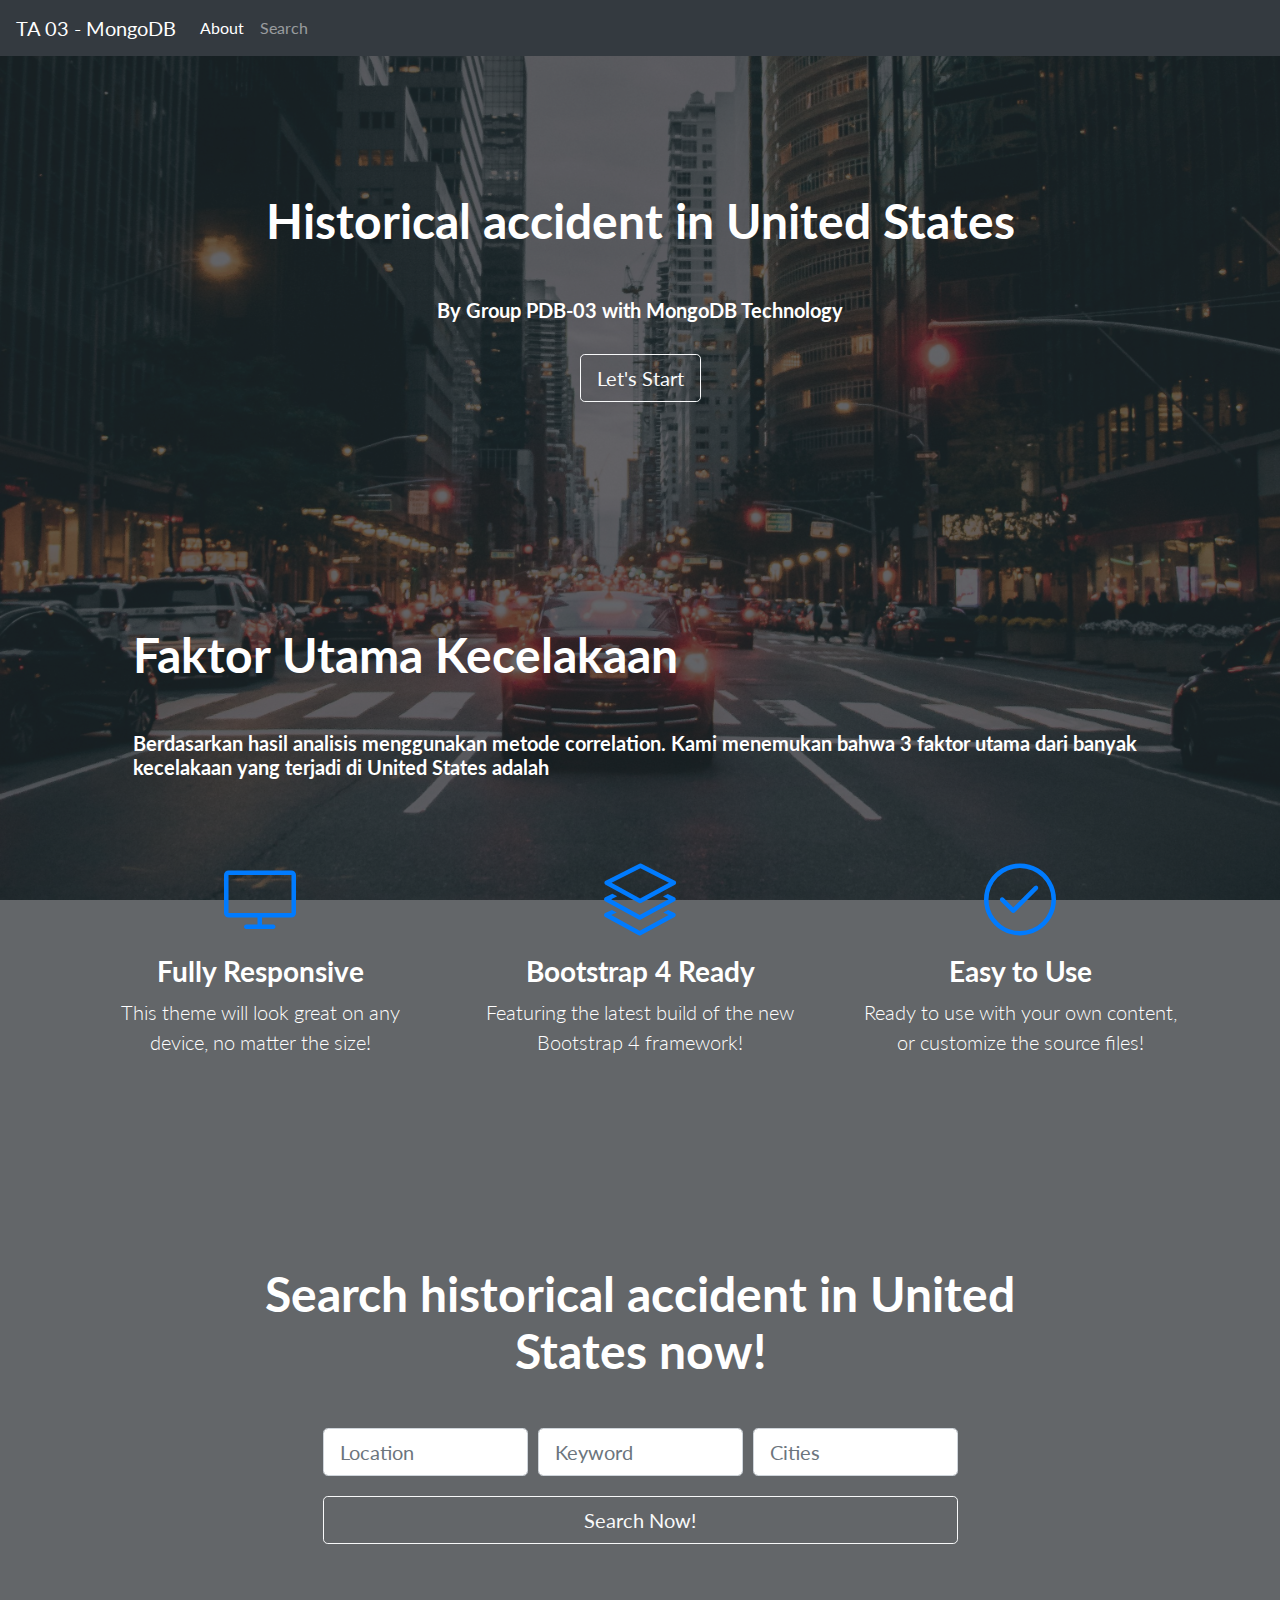
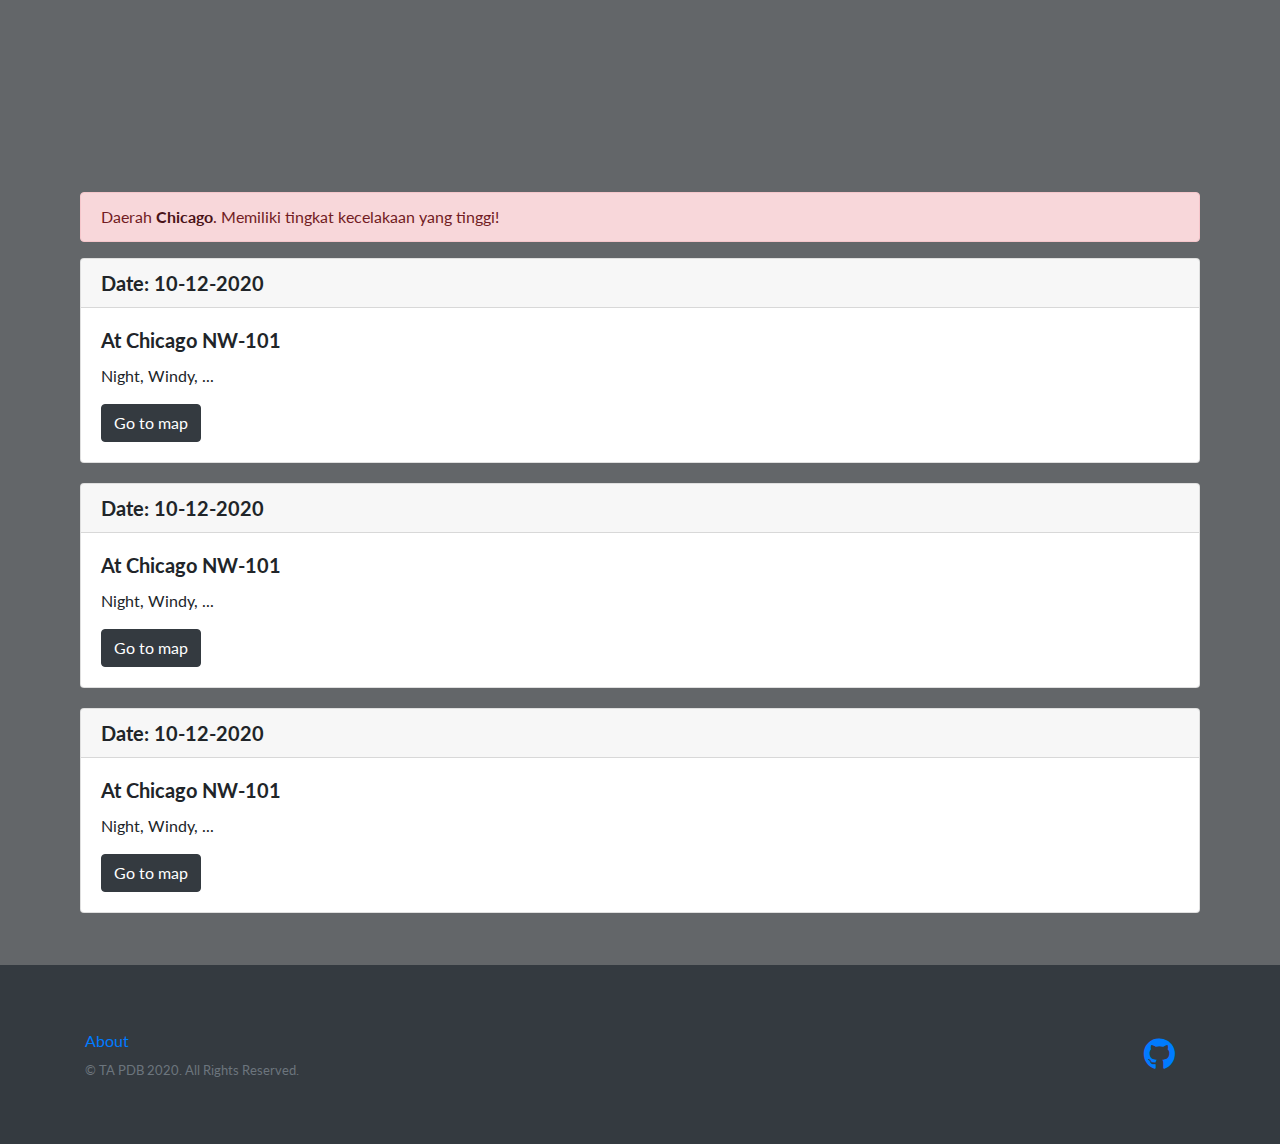
==== group3project/src/main/resources/templates/index.html @ 3ca3e3f7 "add html css for landing page" ====
<!DOCTYPE html>
<html lang="en">

<head>

  <meta charset="utf-8">
  <meta name="viewport" content="width=device-width, initial-scale=1, shrink-to-fit=no">
  <meta name="description" content="">
  <meta name="author" content="">

  <title>Landing Page</title>

  <!-- Bootstrap core CSS -->
  <link href="vendor/bootstrap/css/bootstrap.min.css" rel="stylesheet">
  <!-- <link rel="stylesheet" th:href="@{/vendor/bootstrap/css/bootstrap.min.css}"> -->

  <!-- Custom fonts for this template -->
  <link href="vendor/fontawesome-free/css/all.min.css" rel="stylesheet">
  <link href="vendor/simple-line-icons/css/simple-line-icons.css" rel="stylesheet" type="text/css">
  <link href="https://fonts.googleapis.com/css?family=Lato:300,400,700,300italic,400italic,700italic" rel="stylesheet" type="text/css">
  <!-- <link rel="stylesheet" th:href="@{/vendor/fontawesome-free/css/all.min.css}" type="text/css"> -->
  <!-- <link rel="stylesheet" th:href="@{/vendor/simple-line-icons/css/simple-line-icons.css}" type="text/css"> -->

  <!-- Custom styles for this template -->
  <link href="css/landing-page.min.css" rel="stylesheet">
  <!-- <link rel="stylesheet" th:href="@{/css/landing-page.min.css}" -->

  <style>
    .card-list {
      padding-right:5rem; 
      padding-left:5rem;
      padding-top:2rem;
      padding-bottom:1rem;
    }

    header .feature-icon{
      padding-top: 0rem;
      padding-bottom: 0rem;
    }
  </style>

</head>

<body>
  <!-- Navigation -->
  <nav class="navbar navbar-dark bg-dark fixed-top navbar-expand-lg">
    <a class="navbar-brand" href="#">TA 03 - MongoDB</a>
    <button class="navbar-toggler" type="button" data-toggle="collapse" data-target="#navbarNavAltMarkup" aria-controls="navbarNavAltMarkup" aria-expanded="false" aria-label="Toggle navigation">
      <span class="navbar-toggler-icon"></span>
    </button>
    <div class="collapse navbar-collapse" id="navbarNavAltMarkup">
      <div class="navbar-nav">
        <a class="nav-item nav-link active" href="#about">About<span class="sr-only">(current)</span></a>
        <a class="nav-item nav-link" href="#search">Search</a>
      </div>
    </div>
  </nav>

  <!-- Title -->
  <header class="masthead text-white text-center">
    <div class="overlay"></div>
    <div class="container">
      <div class="row">
        <div class="col-xl-9 mx-auto">
          <h1 class="mb-5">Historical accident in United States</h1>
          <h5>By Group PDB-03 with MongoDB Technology</h5>
          <br>
          <a type="button" href="#about" class="btn btn-outline-light btn-lg">Let's Start</a>
        </div>
      </div>
    </div>
  </header>

  <!-- About -->
  <header class="masthead text-white" style="padding-top: 2rem; padding-bottom: 0rem;" id="about">
    <div class="overlay"></div>
    <div class="container">
      <div class="row">
        <div class="col-xl-11 mx-auto">
          <h1 class="mb-5">Faktor Utama Kecelakaan</h1>
          <h5>Berdasarkan hasil analisis menggunakan metode correlation. Kami menemukan bahwa 3 faktor utama dari banyak kecelakaan yang terjadi di United States adalah</h5>
          <br>
        </div>
      </div>
    </div>
  </header>

  <header class="features-icons masthead text-white text-center" style="padding-top: 2rem; padding-bottom: 0rem;">
    <div class="overlay"></div>
    <div class="container">
      <div class="row">
        <div class="col-lg-4">
          <div class="features-icons-item mx-auto mb-5 mb-lg-0 mb-lg-3">
            <div class="features-icons-icon d-flex">
              <i class="icon-screen-desktop m-auto text-primary"></i>
            </div>
            <h3>Fully Responsive</h3>
            <p class="lead mb-0">This theme will look great on any device, no matter the size!</p>
          </div>
        </div>
        <div class="col-lg-4">
          <div class="features-icons-item mx-auto mb-5 mb-lg-0 mb-lg-3">
            <div class="features-icons-icon d-flex">
              <i class="icon-layers m-auto text-primary"></i>
            </div>
            <h3>Bootstrap 4 Ready</h3>
            <p class="lead mb-0">Featuring the latest build of the new Bootstrap 4 framework!</p>
          </div>
        </div>
        <div class="col-lg-4">
          <div class="features-icons-item mx-auto mb-0 mb-lg-3">
            <div class="features-icons-icon d-flex">
              <i class="icon-check m-auto text-primary"></i>
            </div>
            <h3>Easy to Use</h3>
            <p class="lead mb-0">Ready to use with your own content, or customize the source files!</p>
          </div>
        </div>
      </div>
    </div>
  </header>



  <!-- Search Field -->
  <header class="masthead text-white text-center" id="search">
    <div class="overlay"></div>
    <div class="container">
      <div class="row">
        <div class="col-xl-9 mx-auto">
          <h1 class="mb-5">Search historical accident in United States now!</h1>
        </div>
        <div class="col-md-10 col-lg-8 col-xl-7 mx-auto">
          <form>
            <div class="form-row">
              <!-- <div class="col-12 col-md-9 mb-2 mb-md-0">
                <input type="email" class="form-control form-control-lg" placeholder="Enter your email...">
              </div> -->
              <div class="col-4">
                <input type="text" class="form-control form-control-lg" placeholder="Location">
              </div>
              <div class="col-4">
                <input type="text" class="form-control form-control-lg" placeholder="Keyword">
              </div>
              <div class="col-4">
                <input type="text" class="form-control form-control-lg" placeholder="Cities">
              </div>
              <div class="col-12" style="margin-top: 20px;">
                <a href="#history-list" type="submit" class="btn btn-block btn-lg btn-outline-light">Search Now!</a>
              </div>
            </div>
          </form>
        </div>
      </div>
    </div>
  </header>

  <!-- List By Search -->
  <header id="history-list" class="masthead features-icons card-list"
    style="padding-top: 0rem; padding-bottom: 2rem;">
    <div class="desc container text-white">
      <h5>List History for Location: NW-101, Keyword: Windy, Cities: Chicago</h5>
    </div>
    <div class="overlay"></div>
    <br>
    <div class="alert alert-danger" role="alert">
      Daerah <a href="#" class="alert-link">Chicago</a>. Memiliki tingkat kecelakaan yang tinggi!
    </div>
    <div class="card" style="margin-bottom:20px">
      <h5 class="card-header">Date: 10-12-2020</h5>
      <div class="card-body">
        <h5 class="card-title">At Chicago NW-101</h5>
        <p class="card-text">Night, Windy, ...</p>
        <a href="#" class="btn btn-dark">Go to map</a>
      </div>
    </div>
    <div class="card" style="margin-bottom:20px">
      <h5 class="card-header">Date: 10-12-2020</h5>
      <div class="card-body">
        <h5 class="card-title">At Chicago NW-101</h5>
        <p class="card-text">Night, Windy, ...</p>
        <a href="#" class="btn btn-dark">Go to map</a>
      </div>
    </div>
    <div class="card" style="margin-bottom:20px">
      <h5 class="card-header">Date: 10-12-2020</h5>
      <div class="card-body">
        <h5 class="card-title">At Chicago NW-101</h5>
        <p class="card-text">Night, Windy, ...</p>
        <a href="#" class="btn btn-dark">Go to map</a>
      </div>
    </div>
  </header>

  <!-- Footer -->
  <footer class="footer text-white bg-dark">
    <div class="container">
      <div class="row">
        <div class="col-lg-6 h-100 text-center text-lg-left my-auto">
          <ul class="list-inline mb-2">
            <li class="list-inline-item">
              <a href="#">About</a>
            </li>
          </ul>
          <p class="text-muted small mb-4 mb-lg-0">&copy; TA PDB 2020. All Rights Reserved.</p>
        </div>
        <div class="col-lg-6 h-100 text-center text-lg-right my-auto">
          <ul class="list-inline mb-0">
            <li class="list-inline-item mr-3">
              <a href="#">
                <i class="fab fa-github fa-2x fa-fw"></i>
              </a>
            </li>
          </ul>
        </div>
      </div>
    </div>
  </footer>

  <!-- Bootstrap core JavaScript -->
  <script src="vendor/jquery/jquery.min.js"></script>
  <script src="vendor/bootstrap/js/bootstrap.bundle.min.js"></script>
  <!-- <script src="@{/vendor/jquery/jquery.min.js}"></script> -->
  <!-- <script src="@{/vendor/bootstrap/js/bootstrap.bundle.min.js}"></script> -->
  

</body>

</html>
---- group3project/src/main/resources/templates/vendor/simple-line-icons/css/simple-line-icons.css ----
/*
* Font Face
*/
@font-face {
  font-family: 'simple-line-icons';
  src: url('../fonts/Simple-Line-Icons.eot?v=2.4.0');
  src: url('../fonts/Simple-Line-Icons.eot?v=2.4.0#iefix') format('embedded-opentype'), url('../fonts/Simple-Line-Icons.woff2?v=2.4.0') format('woff2'), url('../fonts/Simple-Line-Icons.ttf?v=2.4.0') format('truetype'), url('../fonts/Simple-Line-Icons.woff?v=2.4.0') format('woff'), url('../fonts/Simple-Line-Icons.svg?v=2.4.0#simple-line-icons') format('svg');
  font-weight: normal;
  font-style: normal;
}
/*
 Use the following code if you want to have a class per icon.
 Instead of a list of all class selectors, you can use the generic [class*="icon-"] selector,
 but it's slower.
*/
.icon-user,
.icon-people,
.icon-user-female,
.icon-user-follow,
.icon-user-following,
.icon-user-unfollow,
.icon-login,
.icon-logout,
.icon-emotsmile,
.icon-phone,
.icon-call-end,
.icon-call-in,
.icon-call-out,
.icon-map,
.icon-location-pin,
.icon-direction,
.icon-directions,
.icon-compass,
.icon-layers,
.icon-menu,
.icon-list,
.icon-options-vertical,
.icon-options,
.icon-arrow-down,
.icon-arrow-left,
.icon-arrow-right,
.icon-arrow-up,
.icon-arrow-up-circle,
.icon-arrow-left-circle,
.icon-arrow-right-circle,
.icon-arrow-down-circle,
.icon-check,
.icon-clock,
.icon-plus,
.icon-minus,
.icon-close,
.icon-event,
.icon-exclamation,
.icon-organization,
.icon-trophy,
.icon-screen-smartphone,
.icon-screen-desktop,
.icon-plane,
.icon-notebook,
.icon-mustache,
.icon-mouse,
.icon-magnet,
.icon-energy,
.icon-disc,
.icon-cursor,
.icon-cursor-move,
.icon-crop,
.icon-chemistry,
.icon-speedometer,
.icon-shield,
.icon-screen-tablet,
.icon-magic-wand,
.icon-hourglass,
.icon-graduation,
.icon-ghost,
.icon-game-controller,
.icon-fire,
.icon-eyeglass,
.icon-envelope-open,
.icon-envelope-letter,
.icon-bell,
.icon-badge,
.icon-anchor,
.icon-wallet,
.icon-vector,
.icon-speech,
.icon-puzzle,
.icon-printer,
.icon-present,
.icon-playlist,
.icon-pin,
.icon-picture,
.icon-handbag,
.icon-globe-alt,
.icon-globe,
.icon-folder-alt,
.icon-folder,
.icon-film,
.icon-feed,
.icon-drop,
.icon-drawer,
.icon-docs,
.icon-doc,
.icon-diamond,
.icon-cup,
.icon-calculator,
.icon-bubbles,
.icon-briefcase,
.icon-book-open,
.icon-basket-loaded,
.icon-basket,
.icon-bag,
.icon-action-undo,
.icon-action-redo,
.icon-wrench,
.icon-umbrella,
.icon-trash,
.icon-tag,
.icon-support,
.icon-frame,
.icon-size-fullscreen,
.icon-size-actual,
.icon-shuffle,
.icon-share-alt,
.icon-share,
.icon-rocket,
.icon-question,
.icon-pie-chart,
.icon-pencil,
.icon-note,
.icon-loop,
.icon-home,
.icon-grid,
.icon-graph,
.icon-microphone,
.icon-music-tone-alt,
.icon-music-tone,
.icon-earphones-alt,
.icon-earphones,
.icon-equalizer,
.icon-like,
.icon-dislike,
.icon-control-start,
.icon-control-rewind,
.icon-control-play,
.icon-control-pause,
.icon-control-forward,
.icon-control-end,
.icon-volume-1,
.icon-volume-2,
.icon-volume-off,
.icon-calendar,
.icon-bulb,
.icon-chart,
.icon-ban,
.icon-bubble,
.icon-camrecorder,
.icon-camera,
.icon-cloud-download,
.icon-cloud-upload,
.icon-envelope,
.icon-eye,
.icon-flag,
.icon-heart,
.icon-info,
.icon-key,
.icon-link,
.icon-lock,
.icon-lock-open,
.icon-magnifier,
.icon-magnifier-add,
.icon-magnifier-remove,
.icon-paper-clip,
.icon-paper-plane,
.icon-power,
.icon-refresh,
.icon-reload,
.icon-settings,
.icon-star,
.icon-symbol-female,
.icon-symbol-male,
.icon-target,
.icon-credit-card,
.icon-paypal,
.icon-social-tumblr,
.icon-social-twitter,
.icon-social-facebook,
.icon-social-instagram,
.icon-social-linkedin,
.icon-social-pinterest,
.icon-social-github,
.icon-social-google,
.icon-social-reddit,
.icon-social-skype,
.icon-social-dribbble,
.icon-social-behance,
.icon-social-foursqare,
.icon-social-soundcloud,
.icon-social-spotify,
.icon-social-stumbleupon,
.icon-social-youtube,
.icon-social-dropbox,
.icon-social-vkontakte,
.icon-social-steam {
  font-family: 'simple-line-icons';
  speak: none;
  font-style: normal;
  font-weight: normal;
  font-variant: normal;
  text-transform: none;
  line-height: 1;
  /* Better Font Rendering =========== */
  -webkit-font-smoothing: antialiased;
  -moz-osx-font-smoothing: grayscale;
}
.icon-user:before {
  content: "\e005";
}
.icon-people:before {
  content: "\e001";
}
.icon-user-female:before {
  content: "\e000";
}
.icon-user-follow:before {
  content: "\e002";
}
.icon-user-following:before {
  content: "\e003";
}
.icon-user-unfollow:before {
  content: "\e004";
}
.icon-login:before {
  content: "\e066";
}
.icon-logout:before {
  content: "\e065";
}
.icon-emotsmile:before {
  content: "\e021";
}
.icon-phone:before {
  content: "\e600";
}
.icon-call-end:before {
  content: "\e048";
}
.icon-call-in:before {
  content: "\e047";
}
.icon-call-out:before {
  content: "\e046";
}
.icon-map:before {
  content: "\e033";
}
.icon-location-pin:before {
  content: "\e096";
}
.icon-direction:before {
  content: "\e042";
}
.icon-directions:before {
  content: "\e041";
}
.icon-compass:before {
  content: "\e045";
}
.icon-layers:before {
  content: "\e034";
}
.icon-menu:before {
  content: "\e601";
}
.icon-list:before {
  content: "\e067";
}
.icon-options-vertical:before {
  content: "\e602";
}
.icon-options:before {
  content: "\e603";
}
.icon-arrow-down:before {
  content: "\e604";
}
.icon-arrow-left:before {
  content: "\e605";
}
.icon-arrow-right:before {
  content: "\e606";
}
.icon-arrow-up:before {
  content: "\e607";
}
.icon-arrow-up-circle:before {
  content: "\e078";
}
.icon-arrow-left-circle:before {
  content: "\e07a";
}
.icon-arrow-right-circle:before {
  content: "\e079";
}
.icon-arrow-down-circle:before {
  content: "\e07b";
}
.icon-check:before {
  content: "\e080";
}
.icon-clock:before {
  content: "\e081";
}
.icon-plus:before {
  content: "\e095";
}
.icon-minus:before {
  content: "\e615";
}
.icon-close:before {
  content: "\e082";
}
.icon-event:before {
  content: "\e619";
}
.icon-exclamation:before {
  content: "\e617";
}
.icon-organization:before {
  content: "\e616";
}
.icon-trophy:before {
  content: "\e006";
}
.icon-screen-smartphone:before {
  content: "\e010";
}
.icon-screen-desktop:before {
  content: "\e011";
}
.icon-plane:before {
  content: "\e012";
}
.icon-notebook:before {
  content: "\e013";
}
.icon-mustache:before {
  content: "\e014";
}
.icon-mouse:before {
  content: "\e015";
}
.icon-magnet:before {
  content: "\e016";
}
.icon-energy:before {
  content: "\e020";
}
.icon-disc:before {
  content: "\e022";
}
.icon-cursor:before {
  content: "\e06e";
}
.icon-cursor-move:before {
  content: "\e023";
}
.icon-crop:before {
  content: "\e024";
}
.icon-chemistry:before {
  content: "\e026";
}
.icon-speedometer:before {
  content: "\e007";
}
.icon-shield:before {
  content: "\e00e";
}
.icon-screen-tablet:before {
  content: "\e00f";
}
.icon-magic-wand:before {
  content: "\e017";
}
.icon-hourglass:before {
  content: "\e018";
}
.icon-graduation:before {
  content: "\e019";
}
.icon-ghost:before {
  content: "\e01a";
}
.icon-game-controller:before {
  content: "\e01b";
}
.icon-fire:before {
  content: "\e01c";
}
.icon-eyeglass:before {
  content: "\e01d";
}
.icon-envelope-open:before {
  content: "\e01e";
}
.icon-envelope-letter:before {
  content: "\e01f";
}
.icon-bell:before {
  content: "\e027";
}
.icon-badge:before {
  content: "\e028";
}
.icon-anchor:before {
  content: "\e029";
}
.icon-wallet:before {
  content: "\e02a";
}
.icon-vector:before {
  content: "\e02b";
}
.icon-speech:before {
  content: "\e02c";
}
.icon-puzzle:before {
  content: "\e02d";
}
.icon-printer:before {
  content: "\e02e";
}
.icon-present:before {
  content: "\e02f";
}
.icon-playlist:before {
  content: "\e030";
}
.icon-pin:before {
  content: "\e031";
}
.icon-picture:before {
  content: "\e032";
}
.icon-handbag:before {
  content: "\e035";
}
.icon-globe-alt:before {
  content: "\e036";
}
.icon-globe:before {
  content: "\e037";
}
.icon-folder-alt:before {
  content: "\e039";
}
.icon-folder:before {
  content: "\e089";
}
.icon-film:before {
  content: "\e03a";
}
.icon-feed:before {
  content: "\e03b";
}
.icon-drop:before {
  content: "\e03e";
}
.icon-drawer:before {
  content: "\e03f";
}
.icon-docs:before {
  content: "\e040";
}
.icon-doc:before {
  content: "\e085";
}
.icon-diamond:before {
  content: "\e043";
}
.icon-cup:before {
  content: "\e044";
}
.icon-calculator:before {
  content: "\e049";
}
.icon-bubbles:before {
  content: "\e04a";
}
.icon-briefcase:before {
  content: "\e04b";
}
.icon-book-open:before {
  content: "\e04c";
}
.icon-basket-loaded:before {
  content: "\e04d";
}
.icon-basket:before {
  content: "\e04e";
}
.icon-bag:before {
  content: "\e04f";
}
.icon-action-undo:before {
  content: "\e050";
}
.icon-action-redo:before {
  content: "\e051";
}
.icon-wrench:before {
  content: "\e052";
}
.icon-umbrella:before {
  content: "\e053";
}
.icon-trash:before {
  content: "\e054";
}
.icon-tag:before {
  content: "\e055";
}
.icon-support:before {
  content: "\e056";
}
.icon-frame:before {
  content: "\e038";
}
.icon-size-fullscreen:before {
  content: "\e057";
}
.icon-size-actual:before {
  content: "\e058";
}
.icon-shuffle:before {
  content: "\e059";
}
.icon-share-alt:before {
  content: "\e05a";
}
.icon-share:before {
  content: "\e05b";
}
.icon-rocket:before {
  content: "\e05c";
}
.icon-question:before {
  content: "\e05d";
}
.icon-pie-chart:before {
  content: "\e05e";
}
.icon-pencil:before {
  content: "\e05f";
}
.icon-note:before {
  content: "\e060";
}
.icon-loop:before {
  content: "\e064";
}
.icon-home:before {
  content: "\e069";
}
.icon-grid:before {
  content: "\e06a";
}
.icon-graph:before {
  content: "\e06b";
}
.icon-microphone:before {
  content: "\e063";
}
.icon-music-tone-alt:before {
  content: "\e061";
}
.icon-music-tone:before {
  content: "\e062";
}
.icon-earphones-alt:before {
  content: "\e03c";
}
.icon-earphones:before {
  content: "\e03d";
}
.icon-equalizer:before {
  content: "\e06c";
}
.icon-like:before {
  content: "\e068";
}
.icon-dislike:before {
  content: "\e06d";
}
.icon-control-start:before {
  content: "\e06f";
}
.icon-control-rewind:before {
  content: "\e070";
}
.icon-control-play:before {
  content: "\e071";
}
.icon-control-pause:before {
  content: "\e072";
}
.icon-control-forward:before {
  content: "\e073";
}
.icon-control-end:before {
  content: "\e074";
}
.icon-volume-1:before {
  content: "\e09f";
}
.icon-volume-2:before {
  content: "\e0a0";
}
.icon-volume-off:before {
  content: "\e0a1";
}
.icon-calendar:before {
  content: "\e075";
}
.icon-bulb:before {
  content: "\e076";
}
.icon-chart:before {
  content: "\e077";
}
.icon-ban:before {
  content: "\e07c";
}
.icon-bubble:before {
  content: "\e07d";
}
.icon-camrecorder:before {
  content: "\e07e";
}
.icon-camera:before {
  content: "\e07f";
}
.icon-cloud-download:before {
  content: "\e083";
}
.icon-cloud-upload:before {
  content: "\e084";
}
.icon-envelope:before {
  content: "\e086";
}
.icon-eye:before {
  content: "\e087";
}
.icon-flag:before {
  content: "\e088";
}
.icon-heart:before {
  content: "\e08a";
}
.icon-info:before {
  content: "\e08b";
}
.icon-key:before {
  content: "\e08c";
}
.icon-link:before {
  content: "\e08d";
}
.icon-lock:before {
  content: "\e08e";
}
.icon-lock-open:before {
  content: "\e08f";
}
.icon-magnifier:before {
  content: "\e090";
}
.icon-magnifier-add:before {
  content: "\e091";
}
.icon-magnifier-remove:before {
  content: "\e092";
}
.icon-paper-clip:before {
  content: "\e093";
}
.icon-paper-plane:before {
  content: "\e094";
}
.icon-power:before {
  content: "\e097";
}
.icon-refresh:before {
  content: "\e098";
}
.icon-reload:before {
  content: "\e099";
}
.icon-settings:before {
  content: "\e09a";
}
.icon-star:before {
  content: "\e09b";
}
.icon-symbol-female:before {
  content: "\e09c";
}
.icon-symbol-male:before {
  content: "\e09d";
}
.icon-target:before {
  content: "\e09e";
}
.icon-credit-card:before {
  content: "\e025";
}
.icon-paypal:before {
  content: "\e608";
}
.icon-social-tumblr:before {
  content: "\e00a";
}
.icon-social-twitter:before {
  content: "\e009";
}
.icon-social-facebook:before {
  content: "\e00b";
}
.icon-social-instagram:before {
  content: "\e609";
}
.icon-social-linkedin:before {
  content: "\e60a";
}
.icon-social-pinterest:before {
  content: "\e60b";
}
.icon-social-github:before {
  content: "\e60c";
}
.icon-social-google:before {
  content: "\e60d";
}
.icon-social-reddit:before {
  content: "\e60e";
}
.icon-social-skype:before {
  content: "\e60f";
}
.icon-social-dribbble:before {
  content: "\e00d";
}
.icon-social-behance:before {
  content: "\e610";
}
.icon-social-foursqare:before {
  content: "\e611";
}
.icon-social-soundcloud:before {
  content: "\e612";
}
.icon-social-spotify:before {
  content: "\e613";
}
.icon-social-stumbleupon:before {
  content: "\e614";
}
.icon-social-youtube:before {
  content: "\e008";
}
.icon-social-dropbox:before {
  content: "\e00c";
}
.icon-social-vkontakte:before {
  content: "\e618";
}
.icon-social-steam:before {
  content: "\e620";
}
---- group3project/src/main/resources/templates/css/landing-page.min.css ----
/*!
 * Start Bootstrap - Landing Page v5.0.9 (https://startbootstrap.com/theme/landing-page)
 * Copyright 2013-2020 Start Bootstrap
 * Licensed under MIT (https://github.com/StartBootstrap/startbootstrap-landing-page/blob/master/LICENSE)
 */html {scroll-behavior: smooth;}body{font-family:Lato,'Helvetica Neue',Helvetica,Arial,sans-serif}h1,h2,h3,h4,h5,h6{font-family:Lato,'Helvetica Neue',Helvetica,Arial,sans-serif;font-weight:700}header.masthead{position:relative;background-color:#343a40;background:url(../img/bg-masthead1.jpg) no-repeat center center;background-size:cover; background-attachment: fixed;padding-top:8rem;padding-bottom:8rem}header.masthead .overlay{position:absolute;background-color:#212529;height:100%;width:100%;top:0;left:0;opacity:.7}header.masthead h1{font-size:2rem}@media (min-width:768px){header.masthead{padding-top:12rem;padding-bottom:12rem}header.masthead h1{font-size:3rem}}.showcase .showcase-text{padding:3rem}.showcase .showcase-img{min-height:30rem;background-size:cover}@media (min-width:768px){.showcase .showcase-text{padding:7rem}}.features-icons{padding-top:7rem;padding-bottom:7rem}.features-icons .features-icons-item{max-width:20rem}.features-icons .features-icons-item .features-icons-icon{height:7rem}.features-icons .features-icons-item .features-icons-icon i{font-size:4.5rem}.features-icons .features-icons-item:hover .features-icons-icon i{font-size:5rem}.testimonials{padding-top:7rem;padding-bottom:7rem}.testimonials .testimonial-item{max-width:18rem}.testimonials .testimonial-item img{max-width:12rem;box-shadow:0 5px 5px 0 #adb5bd}.call-to-action{position:relative;background-color:#343a40;background:url(../img/bg-masthead.jpg) no-repeat center center;background-size:cover;padding-top:7rem;padding-bottom:7rem}.call-to-action .overlay{position:absolute;background-color:#212529;height:100%;width:100%;top:0;left:0;opacity:.3}footer.footer{padding-top:4rem;padding-bottom:4rem}
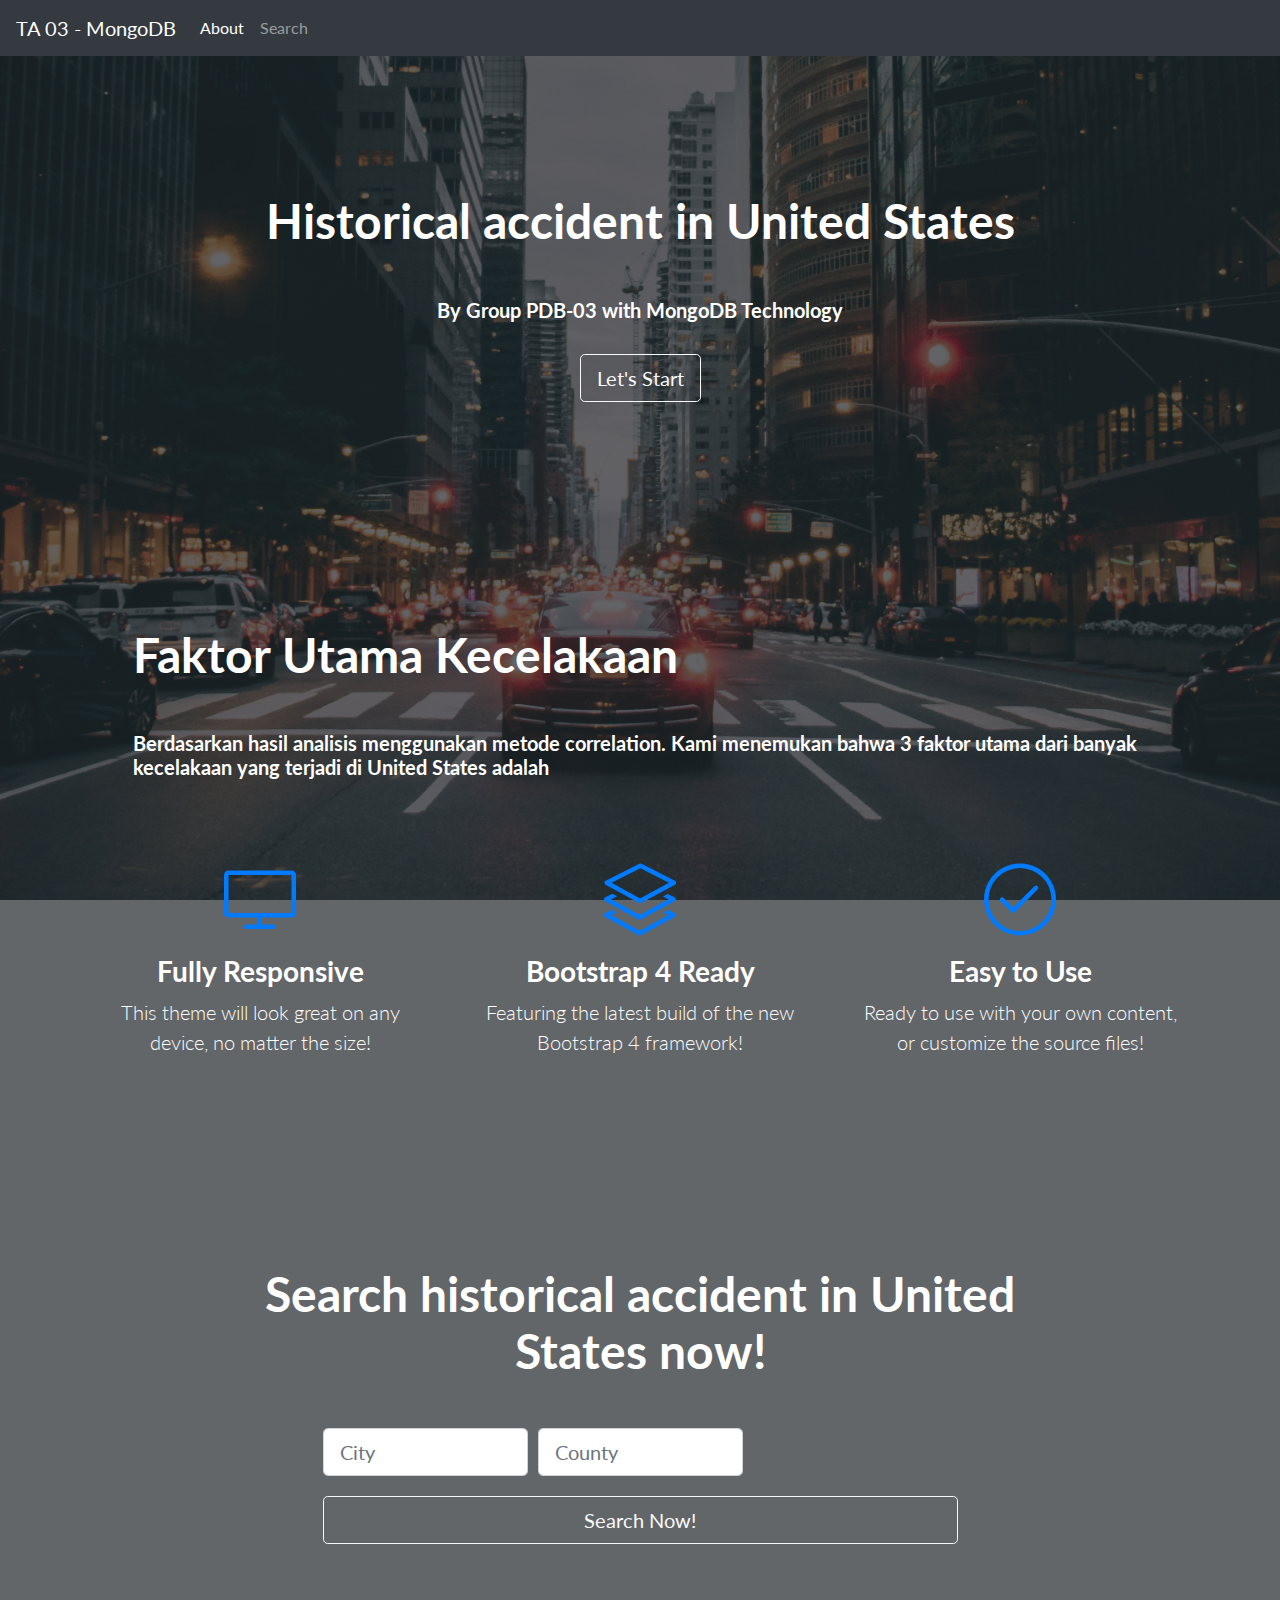
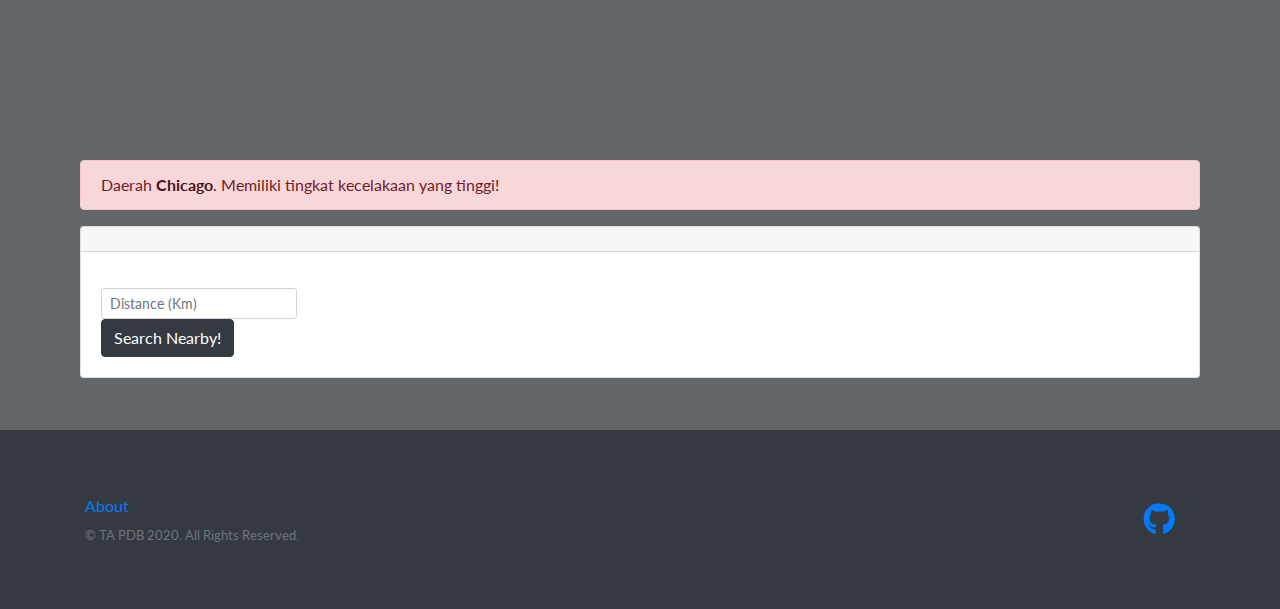
==== commit ba9ee1ab: "fungsionalitas udah bisa" ====
--- a/group3project/src/main/resources/templates/index.html
+++ b/group3project/src/main/resources/templates/index.html
@@ -1,5 +1,5 @@
 <!DOCTYPE html>
-<html lang="en">
+<html lang="en" xmlns:th="http://thymeleaf.org">
 
 <head>
 
@@ -131,22 +131,19 @@
           <h1 class="mb-5">Search historical accident in United States now!</h1>
         </div>
         <div class="col-md-10 col-lg-8 col-xl-7 mx-auto">
-          <form>
+          <form th:action="@{/us-accidents}" method="GET">
             <div class="form-row">
-              <!-- <div class="col-12 col-md-9 mb-2 mb-md-0">
-                <input type="email" class="form-control form-control-lg" placeholder="Enter your email...">
-              </div> -->
               <div class="col-4">
-                <input type="text" class="form-control form-control-lg" placeholder="Location">
+                <input type="text" name="city" class="form-control form-control-lg" placeholder="City">
               </div>
               <div class="col-4">
-                <input type="text" class="form-control form-control-lg" placeholder="Keyword">
-              </div>
-              <div class="col-4">
-                <input type="text" class="form-control form-control-lg" placeholder="Cities">
-              </div>
+                <input type="text" name="county" class="form-control form-control-lg" placeholder="County">
+              </div>
+<!--              <div class="col-4">-->
+<!--                <input type="text" name="street" class="form-control form-control-lg" placeholder="Street">-->
+<!--              </div>-->
               <div class="col-12" style="margin-top: 20px;">
-                <a href="#history-list" type="submit" class="btn btn-block btn-lg btn-outline-light">Search Now!</a>
+                <button type="submit"  class="btn btn-block btn-lg btn-outline-light">Search Now!</button>
               </div>
             </div>
           </form>
@@ -158,38 +155,64 @@
   <!-- List By Search -->
   <header id="history-list" class="masthead features-icons card-list"
     style="padding-top: 0rem; padding-bottom: 2rem;">
-    <div class="desc container text-white">
-      <h5>List History for Location: NW-101, Keyword: Windy, Cities: Chicago</h5>
-    </div>
+<!--    <div class="desc container text-white">-->
+<!--      <h5>List History for Location: NW-101, Keyword: Windy, Cities: Chicago</h5>-->
+<!--    </div>-->
     <div class="overlay"></div>
     <br>
     <div class="alert alert-danger" role="alert">
       Daerah <a href="#" class="alert-link">Chicago</a>. Memiliki tingkat kecelakaan yang tinggi!
     </div>
-    <div class="card" style="margin-bottom:20px">
-      <h5 class="card-header">Date: 10-12-2020</h5>
+
+    <div th:each="accident, indexStat : ${accidentsList}" class="card" style="margin-bottom:20px">
+      <h5 class="card-header" th:text="${accident.severity}"></h5>
       <div class="card-body">
-        <h5 class="card-title">At Chicago NW-101</h5>
-        <p class="card-text">Night, Windy, ...</p>
-        <a href="#" class="btn btn-dark">Go to map</a>
-      </div>
-    </div>
-    <div class="card" style="margin-bottom:20px">
-      <h5 class="card-header">Date: 10-12-2020</h5>
-      <div class="card-body">
-        <h5 class="card-title">At Chicago NW-101</h5>
-        <p class="card-text">Night, Windy, ...</p>
-        <a href="#" class="btn btn-dark">Go to map</a>
-      </div>
-    </div>
-    <div class="card" style="margin-bottom:20px">
-      <h5 class="card-header">Date: 10-12-2020</h5>
-      <div class="card-body">
-        <h5 class="card-title">At Chicago NW-101</h5>
-        <p class="card-text">Night, Windy, ...</p>
-        <a href="#" class="btn btn-dark">Go to map</a>
-      </div>
-    </div>
+        <h5 class="card-title" th:text="${accident.id}"></h5>
+        <h5 class="card-text" th:text="${accident.city}"></h5>
+        <p class="card-text" th:text="${accident.county}"></p>
+        <p class="card-text" th:text="${accident.state}"></p>
+        <div class="row">
+          <div>
+            <form th:action="@{/us-accidents/geo-loc}" method="GET">
+              <input type="hidden" name="long" th:value="${accident.location.coordinates.start_lng}">
+              <input type="hidden" name="lat" th:value="${accident.location.coordinates.start_lat}">
+              <div class="col">
+                <input type="text" name="dist" class="form-control form-control-sm" placeholder="Distance (Km)">
+              </div>
+              <div class="col">
+                <button type="submit" class="btn btn-dark">Search Nearby!</button>
+              </div>
+            </form>
+          </div>
+        </div>
+
+      </div>
+    </div>
+
+<!--    <div class="card" style="margin-bottom:20px">-->
+<!--      <h5 class="card-header">Date: 10-12-2020</h5>-->
+<!--      <div class="card-body">-->
+<!--        <h5 class="card-title">At Chicago NW-101</h5>-->
+<!--        <p class="card-text">Night, Windy, ...</p>-->
+<!--        <a href="#" class="btn btn-dark">Go to map</a>-->
+<!--      </div>-->
+<!--    </div>-->
+<!--    <div class="card" style="margin-bottom:20px">-->
+<!--      <h5 class="card-header">Date: 10-12-2020</h5>-->
+<!--      <div class="card-body">-->
+<!--        <h5 class="card-title">At Chicago NW-101</h5>-->
+<!--        <p class="card-text">Night, Windy, ...</p>-->
+<!--        <a href="#" class="btn btn-dark">Go to map</a>-->
+<!--      </div>-->
+<!--    </div>-->
+<!--    <div class="card" style="margin-bottom:20px">-->
+<!--      <h5 class="card-header">Date: 10-12-2020</h5>-->
+<!--      <div class="card-body">-->
+<!--        <h5 class="card-title">At Chicago NW-101</h5>-->
+<!--        <p class="card-text">Night, Windy, ...</p>-->
+<!--        <a href="#" class="btn btn-dark">Go to map</a>-->
+<!--      </div>-->
+<!--    </div>-->
   </header>
 
   <!-- Footer -->
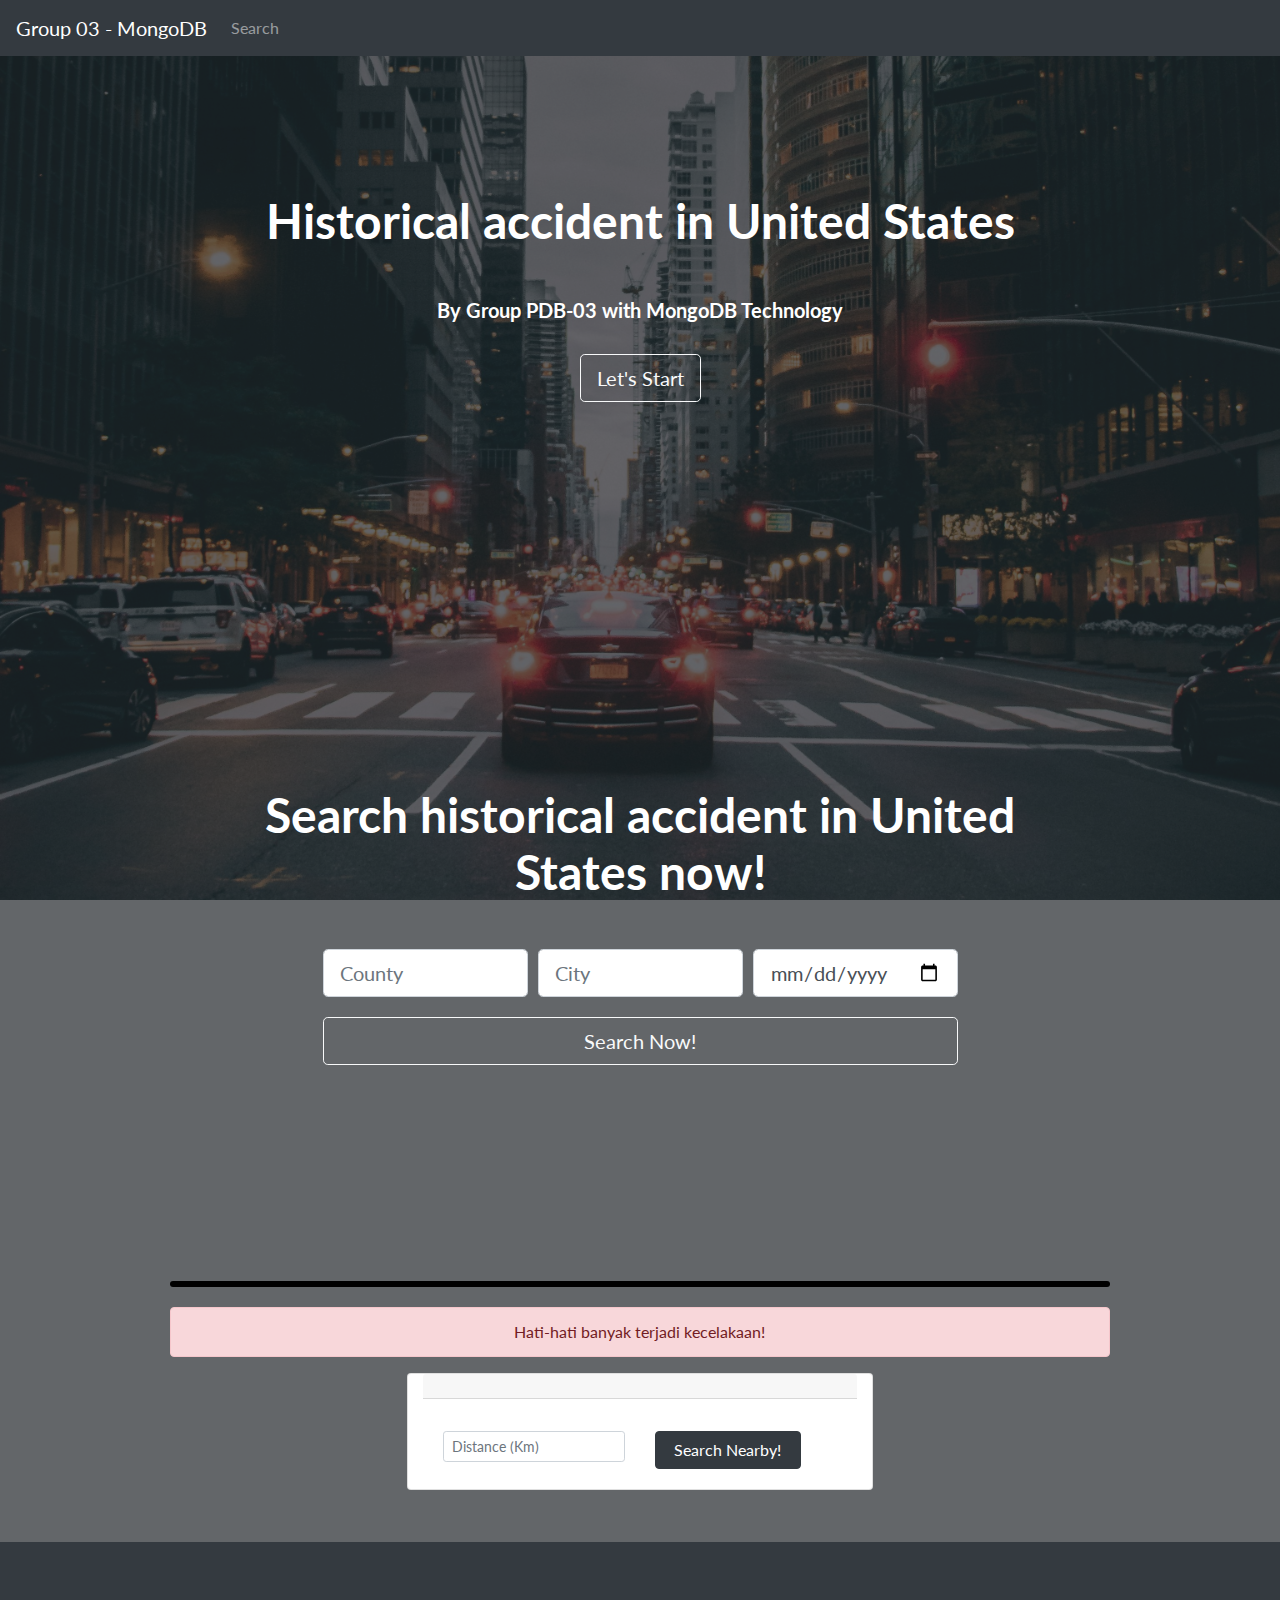
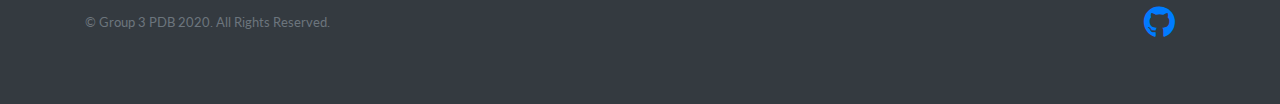
==== commit ad99475b: "finalize app" ====
--- a/group3project/src/main/resources/templates/index.html
+++ b/group3project/src/main/resources/templates/index.html
@@ -12,22 +12,18 @@
 
   <!-- Bootstrap core CSS -->
   <link href="vendor/bootstrap/css/bootstrap.min.css" rel="stylesheet">
-  <!-- <link rel="stylesheet" th:href="@{/vendor/bootstrap/css/bootstrap.min.css}"> -->
 
   <!-- Custom fonts for this template -->
   <link href="vendor/fontawesome-free/css/all.min.css" rel="stylesheet">
   <link href="vendor/simple-line-icons/css/simple-line-icons.css" rel="stylesheet" type="text/css">
   <link href="https://fonts.googleapis.com/css?family=Lato:300,400,700,300italic,400italic,700italic" rel="stylesheet" type="text/css">
-  <!-- <link rel="stylesheet" th:href="@{/vendor/fontawesome-free/css/all.min.css}" type="text/css"> -->
-  <!-- <link rel="stylesheet" th:href="@{/vendor/simple-line-icons/css/simple-line-icons.css}" type="text/css"> -->
 
   <!-- Custom styles for this template -->
   <link href="css/landing-page.min.css" rel="stylesheet">
-  <!-- <link rel="stylesheet" th:href="@{/css/landing-page.min.css}" -->
 
   <style>
     .card-list {
-      padding-right:5rem; 
+      padding-right:5rem;
       padding-left:5rem;
       padding-top:2rem;
       padding-bottom:1rem;
@@ -42,210 +38,145 @@
 </head>
 
 <body>
-  <!-- Navigation -->
-  <nav class="navbar navbar-dark bg-dark fixed-top navbar-expand-lg">
-    <a class="navbar-brand" href="#">TA 03 - MongoDB</a>
-    <button class="navbar-toggler" type="button" data-toggle="collapse" data-target="#navbarNavAltMarkup" aria-controls="navbarNavAltMarkup" aria-expanded="false" aria-label="Toggle navigation">
-      <span class="navbar-toggler-icon"></span>
-    </button>
-    <div class="collapse navbar-collapse" id="navbarNavAltMarkup">
-      <div class="navbar-nav">
-        <a class="nav-item nav-link active" href="#about">About<span class="sr-only">(current)</span></a>
-        <a class="nav-item nav-link" href="#search">Search</a>
+<!-- Navigation -->
+<nav class="navbar navbar-dark bg-dark fixed-top navbar-expand-lg">
+  <a class="navbar-brand" href="/us-accidents">Group 03 - MongoDB</a>
+  <button class="navbar-toggler" type="button" data-toggle="collapse" data-target="#navbarNavAltMarkup" aria-controls="navbarNavAltMarkup" aria-expanded="false" aria-label="Toggle navigation">
+    <span class="navbar-toggler-icon"></span>
+  </button>
+  <div class="collapse navbar-collapse" id="navbarNavAltMarkup">
+    <div class="navbar-nav">
+      <a class="nav-item nav-link" href="#search">Search</a>
+    </div>
+  </div>
+</nav>
+
+<!-- Title -->
+<header class="masthead text-white text-center">
+  <div class="overlay"></div>
+  <div class="container">
+    <div class="row">
+      <div class="col-xl-9 mx-auto">
+        <h1 class="mb-5">Historical accident in United States</h1>
+        <h5>By Group PDB-03 with MongoDB Technology</h5>
+        <br>
+        <a type="button" href="#search" class="btn btn-outline-light btn-lg">Let's Start</a>
       </div>
     </div>
-  </nav>
+  </div>
+</header>
 
-  <!-- Title -->
-  <header class="masthead text-white text-center">
-    <div class="overlay"></div>
-    <div class="container">
-      <div class="row">
-        <div class="col-xl-9 mx-auto">
-          <h1 class="mb-5">Historical accident in United States</h1>
-          <h5>By Group PDB-03 with MongoDB Technology</h5>
-          <br>
-          <a type="button" href="#about" class="btn btn-outline-light btn-lg">Let's Start</a>
+
+<!-- Search Field -->
+<header class="masthead text-white text-center" id="search">
+  <div class="overlay"></div>
+  <div class="container">
+    <div class="row">
+      <div class="col-xl-9 mx-auto">
+        <h1 class="mb-5">Search historical accident in United States now!</h1>
+      </div>
+      <div class="col-md-10 col-lg-8 col-xl-7 mx-auto">
+        <form th:action="@{/us-accidents}" method="GET">
+          <div class="form-row">
+            <div class="col-4">
+              <input type="text" name="county" class="form-control form-control-lg" placeholder="County">
+            </div>
+            <div class="col-4">
+              <input type="text" name="city" class="form-control form-control-lg" placeholder="City">
+            </div>
+            <div class="col-4">
+              <input class="form-control form-control-lg" type="date" name="date" id="example-date-local-input" placeholder="Date">
+            </div>
+            <div class="col-12" style="margin-top: 20px;">
+              <button type="submit"  class="btn btn-block btn-lg btn-outline-light">Search Now!</button>
+            </div>
+          </div>
+        </form>
+      </div>
+    </div>
+  </div>
+</header>
+
+<!-- List By Search -->
+<header id="history-list" class="masthead features-icons card-list"
+        style="padding-top: 0rem; padding-bottom: 2rem;">
+  <div class="overlay"></div>
+  <br>
+
+  <div class="container-fluid">
+    <div class="row">
+      <div th:text="'Jumlah kecelakaan yang ditampilkan sebanyak ' + ${accidentsList.size()} + ' kecelakaan'" class="card d-flex justify-content-center" style="text-align: center; padding: 2px; width: 84%; margin-bottom: 20px; margin-left: 8%; color: white; background-color:  black">
+      </div>
+    </div>
+    <div class="row">
+      <div th:if="${accidentsList != null && accidentsList.size() >= 10}"  class="alert alert-danger d-flex justify-content-center" role="alert" style="width: 84%; margin-left: 8%;">
+        Hati-hati banyak terjadi kecelakaan!
+      </div>
+    </div>
+  </div>
+
+  <div class="container-fluid">
+    <div class="row d-flex justify-content-center">
+      <div th:each="accident, indexStat : ${accidentsList}" class="card col-5" style="margin-bottom:20px; width: 50%; margin-right: 5px; margin-left: 5px">
+        <h5 class="card-header" th:text="'#' + ${accident.id}"></h5>
+        <div class="card-body">
+          <h5 class="card-text" th:text="${accident.county} + ', ' + ${accident.city} + ', ' + ${accident.state}"></h5>
+          <p class="card-title" th:if="${accident.severity}==1" th:text="'Severity: Least Impact'"></p>
+          <p class="card-title" th:if="${accident.severity}==2" th:text="'Severity: Medium Impact'"></p>
+          <p class="card-title" th:if="${accident.severity}==3" th:text="'Severity: High Impact'"></p>
+          <p class="card-title" th:if="${accident.severity}==4" th:text="'Severity: Very High Impact'"></p>
+          <p class="card-title" th:text="'Period of Time: ' + ${accident.period_time}"></p>
+          <p class="card-title" th:text="'Date: ' + ${accident.date}"></p>
+
+          <div>
+            <div>
+              <form th:action="@{/us-accidents/geo-loc}" method="GET">
+                <input type="hidden" name="long" th:value="${accident.location.coordinates.start_lng}">
+                <input type="hidden" name="lat" th:value="${accident.location.coordinates.start_lat}">
+                <div class="row">
+                  <div class="col">
+                    <input type="text" name="dist" class="form-control form-control-sm" placeholder="Distance (Km)">
+                  </div>
+                  <div class="col">
+                    <button type="submit" class="btn btn-dark" style="width: 80%">Search Nearby!</button>
+                  </div>
+                </div>
+              </form>
+            </div>
+          </div>
+
         </div>
       </div>
     </div>
-  </header>
+  </div>
+</header>
 
-  <!-- About -->
-  <header class="masthead text-white" style="padding-top: 2rem; padding-bottom: 0rem;" id="about">
-    <div class="overlay"></div>
-    <div class="container">
-      <div class="row">
-        <div class="col-xl-11 mx-auto">
-          <h1 class="mb-5">Faktor Utama Kecelakaan</h1>
-          <h5>Berdasarkan hasil analisis menggunakan metode correlation. Kami menemukan bahwa 3 faktor utama dari banyak kecelakaan yang terjadi di United States adalah</h5>
-          <br>
-        </div>
+<!-- Footer -->
+<footer class="footer text-white bg-dark">
+  <div class="container">
+    <div class="row">
+      <div class="col-lg-6 h-100 text-center text-lg-left my-auto">
+        <p class="text-muted small mb-4 mb-lg-0">&copy; Group 3 PDB 2020. All Rights Reserved.</p>
+      </div>
+      <div class="col-lg-6 h-100 text-center text-lg-right my-auto">
+        <ul class="list-inline mb-0">
+          <li class="list-inline-item mr-3">
+            <a href="https://github.com/janitraa/mongodb-kel3-pdb">
+              <i class="fab fa-github fa-2x fa-fw"></i>
+            </a>
+          </li>
+        </ul>
       </div>
     </div>
-  </header>
+  </div>
+</footer>
 
-  <header class="features-icons masthead text-white text-center" style="padding-top: 2rem; padding-bottom: 0rem;">
-    <div class="overlay"></div>
-    <div class="container">
-      <div class="row">
-        <div class="col-lg-4">
-          <div class="features-icons-item mx-auto mb-5 mb-lg-0 mb-lg-3">
-            <div class="features-icons-icon d-flex">
-              <i class="icon-screen-desktop m-auto text-primary"></i>
-            </div>
-            <h3>Fully Responsive</h3>
-            <p class="lead mb-0">This theme will look great on any device, no matter the size!</p>
-          </div>
-        </div>
-        <div class="col-lg-4">
-          <div class="features-icons-item mx-auto mb-5 mb-lg-0 mb-lg-3">
-            <div class="features-icons-icon d-flex">
-              <i class="icon-layers m-auto text-primary"></i>
-            </div>
-            <h3>Bootstrap 4 Ready</h3>
-            <p class="lead mb-0">Featuring the latest build of the new Bootstrap 4 framework!</p>
-          </div>
-        </div>
-        <div class="col-lg-4">
-          <div class="features-icons-item mx-auto mb-0 mb-lg-3">
-            <div class="features-icons-icon d-flex">
-              <i class="icon-check m-auto text-primary"></i>
-            </div>
-            <h3>Easy to Use</h3>
-            <p class="lead mb-0">Ready to use with your own content, or customize the source files!</p>
-          </div>
-        </div>
-      </div>
-    </div>
-  </header>
+<!-- Bootstrap core JavaScript -->
+<script src="vendor/jquery/jquery.min.js"></script>
+<script src="vendor/bootstrap/js/bootstrap.bundle.min.js"></script>
+<script src="@{/vendor/jquery/jquery.min.js}"></script>
+<script src="@{/vendor/bootstrap/js/bootstrap.bundle.min.js}"></script>
 
-
-
-  <!-- Search Field -->
-  <header class="masthead text-white text-center" id="search">
-    <div class="overlay"></div>
-    <div class="container">
-      <div class="row">
-        <div class="col-xl-9 mx-auto">
-          <h1 class="mb-5">Search historical accident in United States now!</h1>
-        </div>
-        <div class="col-md-10 col-lg-8 col-xl-7 mx-auto">
-          <form th:action="@{/us-accidents}" method="GET">
-            <div class="form-row">
-              <div class="col-4">
-                <input type="text" name="city" class="form-control form-control-lg" placeholder="City">
-              </div>
-              <div class="col-4">
-                <input type="text" name="county" class="form-control form-control-lg" placeholder="County">
-              </div>
-<!--              <div class="col-4">-->
-<!--                <input type="text" name="street" class="form-control form-control-lg" placeholder="Street">-->
-<!--              </div>-->
-              <div class="col-12" style="margin-top: 20px;">
-                <button type="submit"  class="btn btn-block btn-lg btn-outline-light">Search Now!</button>
-              </div>
-            </div>
-          </form>
-        </div>
-      </div>
-    </div>
-  </header>
-
-  <!-- List By Search -->
-  <header id="history-list" class="masthead features-icons card-list"
-    style="padding-top: 0rem; padding-bottom: 2rem;">
-<!--    <div class="desc container text-white">-->
-<!--      <h5>List History for Location: NW-101, Keyword: Windy, Cities: Chicago</h5>-->
-<!--    </div>-->
-    <div class="overlay"></div>
-    <br>
-    <div class="alert alert-danger" role="alert">
-      Daerah <a href="#" class="alert-link">Chicago</a>. Memiliki tingkat kecelakaan yang tinggi!
-    </div>
-
-    <div th:each="accident, indexStat : ${accidentsList}" class="card" style="margin-bottom:20px">
-      <h5 class="card-header" th:text="${accident.severity}"></h5>
-      <div class="card-body">
-        <h5 class="card-title" th:text="${accident.id}"></h5>
-        <h5 class="card-text" th:text="${accident.city}"></h5>
-        <p class="card-text" th:text="${accident.county}"></p>
-        <p class="card-text" th:text="${accident.state}"></p>
-        <div class="row">
-          <div>
-            <form th:action="@{/us-accidents/geo-loc}" method="GET">
-              <input type="hidden" name="long" th:value="${accident.location.coordinates.start_lng}">
-              <input type="hidden" name="lat" th:value="${accident.location.coordinates.start_lat}">
-              <div class="col">
-                <input type="text" name="dist" class="form-control form-control-sm" placeholder="Distance (Km)">
-              </div>
-              <div class="col">
-                <button type="submit" class="btn btn-dark">Search Nearby!</button>
-              </div>
-            </form>
-          </div>
-        </div>
-
-      </div>
-    </div>
-
-<!--    <div class="card" style="margin-bottom:20px">-->
-<!--      <h5 class="card-header">Date: 10-12-2020</h5>-->
-<!--      <div class="card-body">-->
-<!--        <h5 class="card-title">At Chicago NW-101</h5>-->
-<!--        <p class="card-text">Night, Windy, ...</p>-->
-<!--        <a href="#" class="btn btn-dark">Go to map</a>-->
-<!--      </div>-->
-<!--    </div>-->
-<!--    <div class="card" style="margin-bottom:20px">-->
-<!--      <h5 class="card-header">Date: 10-12-2020</h5>-->
-<!--      <div class="card-body">-->
-<!--        <h5 class="card-title">At Chicago NW-101</h5>-->
-<!--        <p class="card-text">Night, Windy, ...</p>-->
-<!--        <a href="#" class="btn btn-dark">Go to map</a>-->
-<!--      </div>-->
-<!--    </div>-->
-<!--    <div class="card" style="margin-bottom:20px">-->
-<!--      <h5 class="card-header">Date: 10-12-2020</h5>-->
-<!--      <div class="card-body">-->
-<!--        <h5 class="card-title">At Chicago NW-101</h5>-->
-<!--        <p class="card-text">Night, Windy, ...</p>-->
-<!--        <a href="#" class="btn btn-dark">Go to map</a>-->
-<!--      </div>-->
-<!--    </div>-->
-  </header>
-
-  <!-- Footer -->
-  <footer class="footer text-white bg-dark">
-    <div class="container">
-      <div class="row">
-        <div class="col-lg-6 h-100 text-center text-lg-left my-auto">
-          <ul class="list-inline mb-2">
-            <li class="list-inline-item">
-              <a href="#">About</a>
-            </li>
-          </ul>
-          <p class="text-muted small mb-4 mb-lg-0">&copy; TA PDB 2020. All Rights Reserved.</p>
-        </div>
-        <div class="col-lg-6 h-100 text-center text-lg-right my-auto">
-          <ul class="list-inline mb-0">
-            <li class="list-inline-item mr-3">
-              <a href="#">
-                <i class="fab fa-github fa-2x fa-fw"></i>
-              </a>
-            </li>
-          </ul>
-        </div>
-      </div>
-    </div>
-  </footer>
-
-  <!-- Bootstrap core JavaScript -->
-  <script src="vendor/jquery/jquery.min.js"></script>
-  <script src="vendor/bootstrap/js/bootstrap.bundle.min.js"></script>
-  <!-- <script src="@{/vendor/jquery/jquery.min.js}"></script> -->
-  <!-- <script src="@{/vendor/bootstrap/js/bootstrap.bundle.min.js}"></script> -->
-  
 
 </body>
 
